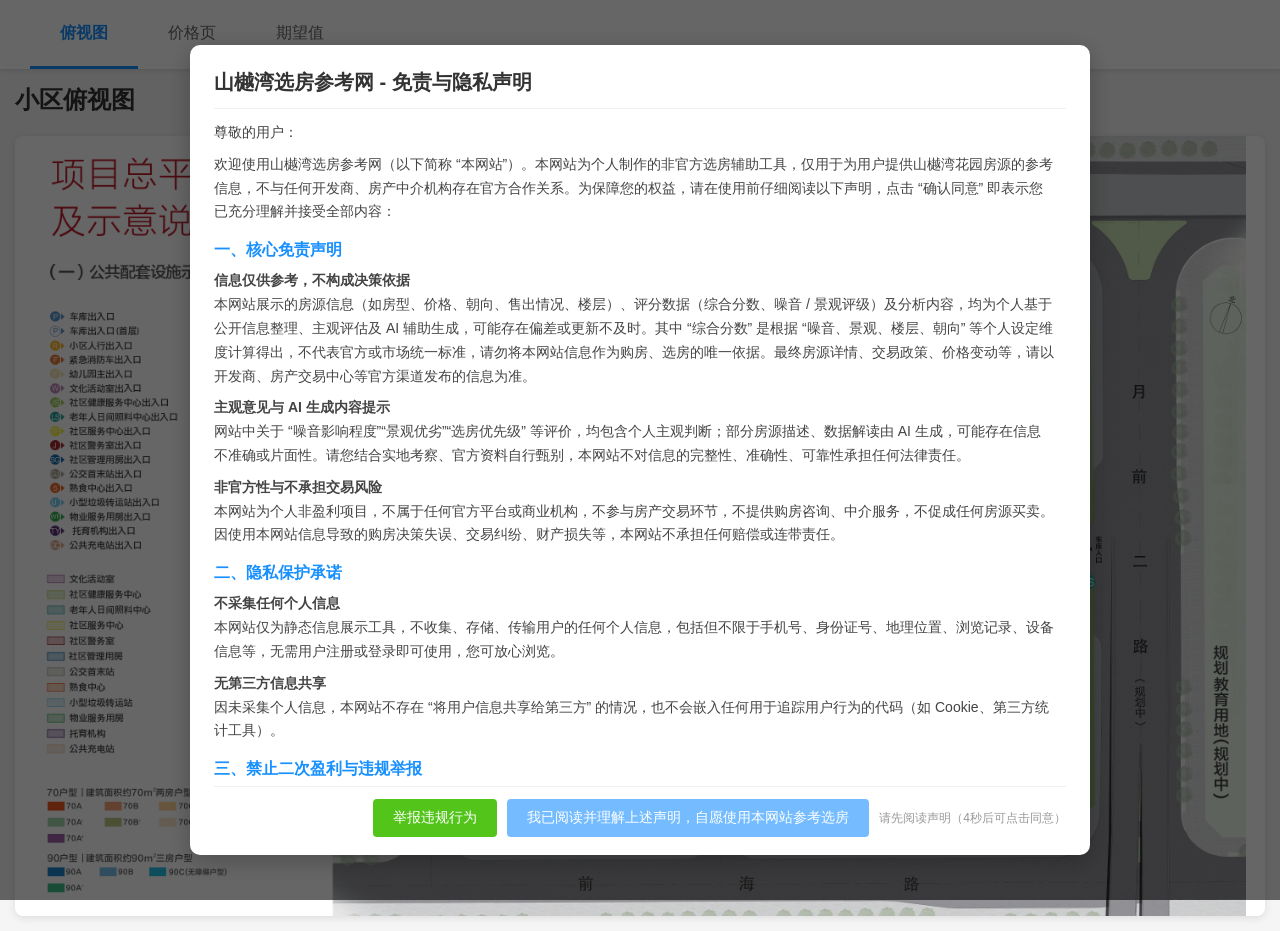
==== index.html @ cb8579ce "Initial commit: 灞辨ň婀鹃€夋埧鍙傝€冪綉椤圭洰" ====
<!DOCTYPE html>
<html lang="zh-CN">
<head>
    <meta charset="UTF-8">
    <meta name="viewport" content="width=device-width, initial-scale=1.0">
    <title>房源选择系统</title>
    <link rel="stylesheet" href="styles.css">
</head>
<body>
    <!-- Tab导航 -->
    <nav class="tab-nav">
        <button class="tab-btn active" data-page="home">俯视图</button>
        <button class="tab-btn" data-page="price">价格页</button>
        <button class="tab-btn" data-page="expectation">期望值</button>
    </nav>

    <!-- 首页 -->
    <div id="home-page" class="page active">
        <div class="page-header">
            <h1>小区俯视图</h1>
        </div>
        <div class="map-container">
            <img src="image.png" alt="小区俯视图" id="map-image" class="map-image">
            <canvas id="map-canvas" class="map-canvas"></canvas>
            <div id="annotation-overlay" class="annotation-overlay" style="display: none;"></div>
            <div class="map-controls">
                <button id="toggle-annotation" class="btn-annotation" style="display: none;">开启标注模式</button>
                <button id="clear-annotations" class="btn-clear" style="display: none;">清除所有标注</button>
                <button id="save-annotations" class="btn-save" style="display: none;">保存位置</button>
            </div>
            <!-- 三期需求：左上角20*20px点击区域，用于开启标注模式 -->
            <div id="annotation-trigger-area" style="position: absolute; top: 0; left: 0; width: 20px; height: 20px; cursor: default; z-index: 1000; pointer-events: auto;"></div>
        </div>
    </div>

    <!-- 价格页 -->
    <div id="price-page" class="page">
        <div class="page-header">
            <h1>房源列表</h1>
        </div>
        <div class="filters-container">
            <div class="filter-group">
                <label>楼栋:</label>
                <select id="filter-building">
                    <option value="">全部</option>
                </select>
            </div>
            <div class="filter-group">
                <label>房型:</label>
                <select id="filter-room-type">
                    <option value="">全部</option>
                </select>
            </div>
            <div class="filter-group">
                <label>面积:</label>
                <select id="filter-area">
                    <option value="">全部</option>
                </select>
            </div>
            <div class="filter-group">
                <label>朝向:</label>
                <div class="custom-multiselect" id="filter-orientation-wrapper">
                    <div class="multiselect-display" id="filter-orientation-display">
                        <span class="placeholder">请选择朝向</span>
                    </div>
                    <div class="multiselect-dropdown" id="filter-orientation-dropdown" style="display: none;">
                        <div class="multiselect-options" id="filter-orientation-options"></div>
                    </div>
                </div>
            </div>
            <div class="filter-group">
                <label>价格（万元）:</label>
                <input type="number" id="filter-price-min" placeholder="最低" step="0.01">
                <span>-</span>
                <input type="number" id="filter-price-max" placeholder="最高" step="0.01">
            </div>
            <div class="filter-group">
                <label>楼层:</label>
                <input type="number" id="filter-floor-min" placeholder="最低楼层" min="1" max="38" step="1">
                <span>-</span>
                <input type="number" id="filter-floor-max" placeholder="最高楼层" min="1" max="38" step="1">
            </div>
            <div class="filter-group">
                <label>售出情况:</label>
                <select id="filter-sold-status">
                    <option value="">全部</option>
                </select>
            </div>
            <div class="filter-group">
                <label>分数排序:</label>
                <select id="filter-score-sort" title="请先设置期望值权重">
                    <option value="">不排序</option>
                    <option value="desc">从高到低</option>
                    <option value="asc">从低到高</option>
                </select>
            </div>
            <button class="btn-primary" id="btn-search">搜索</button>
            <button class="btn-secondary" id="btn-calculate-score">计算分数</button>
        </div>
        <div class="houses-list" id="houses-list">
            <!-- 房源列表将在这里动态加载 -->
        </div>
        <div class="pagination" id="pagination">
            <!-- 分页控件将在这里动态生成 -->
        </div>
    </div>

    <!-- 期望值页面 -->
    <div id="expectation-page" class="page">
        <div class="page-header">
            <h1>设置期望值权重</h1>
        </div>
        <div class="expectation-container">
            <div class="expectation-item">
                <label>你觉得房子朝向的重要程度 (0-10，0=无所谓):</label>
                <input type="range" min="0" max="10" value="5" id="weight-orientation" class="weight-slider">
                <span class="weight-value" id="weight-orientation-value">5</span>
            </div>
            <div class="expectation-item full-width" id="orientation-sort-container" style="display: none;">
                <label>朝向梯度表（拖动卡片调整梯度）:</label>
                <div class="gradient-table">
                    <div class="gradient-tier">
                        <div class="tier-header">满意 (100分)</div>
                        <div class="tier-content" id="orientation-tier-1" data-tier="1"></div>
                    </div>
                    <div class="gradient-tier">
                        <div class="tier-header">比较满意 (60分)</div>
                        <div class="tier-content" id="orientation-tier-2" data-tier="2"></div>
                    </div>
                    <div class="gradient-tier">
                        <div class="tier-header">一般 (20分)</div>
                        <div class="tier-content" id="orientation-tier-3" data-tier="3"></div>
                    </div>
                </div>
            </div>
            <div class="expectation-item">
                <label>你觉得房子价格的重要程度 (0-10，0=无所谓):</label>
                <input type="range" min="0" max="10" value="5" id="weight-price" class="weight-slider">
                <span class="weight-value" id="weight-price-value">5</span>
            </div>
            <div class="expectation-item">
                <label>请输入你的心理预期总房价（万元）:</label>
                <input type="number" id="expected-price" placeholder="例如：350" min="0" step="0.01" style="padding: 8px 12px; border: 1px solid #ddd; border-radius: 4px; font-size: 14px; width: 200px;">
                <span id="price-reference" style="color: #999; font-size: 12px; margin-left: 10px;"></span>
            </div>
            <div class="expectation-item">
                <label>你觉得房子噪音的重要程度 (0-10，0=无所谓):</label>
                <input type="range" min="0" max="10" value="5" id="weight-noise" class="weight-slider">
                <span class="weight-value" id="weight-noise-value">5</span>
            </div>
            <div class="expectation-item">
                <label>你觉得房子景观的重要程度 (0-10，0=无所谓):</label>
                <input type="range" min="0" max="10" value="5" id="weight-view" class="weight-slider">
                <span class="weight-value" id="weight-view-value">5</span>
            </div>
            <div class="expectation-item full-width" id="view-sort-container" style="display: none;">
                <label>景观梯度表（拖动卡片调整梯度，可添加房号到第一梯队）:</label>
                <div class="gradient-table">
                    <div class="gradient-tier">
                        <div class="tier-header">满意 (100分)</div>
                        <div class="tier-content" id="view-tier-1" data-tier="1">
                            <div class="add-room-input">
                                <input type="text" id="view-add-room" placeholder="输入房号（如：1C06）" style="padding: 4px 8px; border: 1px solid #ddd; border-radius: 4px; font-size: 12px; width: 150px;">
                                <button id="view-add-room-btn" style="padding: 4px 12px; background: #1890ff; color: white; border: none; border-radius: 4px; cursor: pointer; font-size: 12px; margin-left: 8px;">添加</button>
                                <small style="display: block; color: #999; margin-top: 4px;">格式：楼栋+房号（如1C06）</small>
                            </div>
                        </div>
                    </div>
                    <div class="gradient-tier">
                        <div class="tier-header">比较满意 (60分)</div>
                        <div class="tier-content" id="view-tier-2" data-tier="2"></div>
                    </div>
                    <div class="gradient-tier">
                        <div class="tier-header">一般 (20分)</div>
                        <div class="tier-content" id="view-tier-3" data-tier="3"></div>
                    </div>
                </div>
            </div>
            <div class="expectation-item">
                <label>你觉得房子楼层高度的重要程度 (0-10，0=无所谓):</label>
                <input type="range" min="0" max="10" value="5" id="weight-floor" class="weight-slider">
                <span class="weight-value" id="weight-floor-value">5</span>
            </div>
            <div class="expectation-item" id="floor-preference-container" style="display: none;">
                <label>请选择你最中意的楼层（上下楼层会递减分数）:</label>
                <input type="number" id="preferred-floor" placeholder="例如：20" min="1" max="38" step="1" style="padding: 8px 12px; border: 1px solid #ddd; border-radius: 4px; font-size: 14px; width: 150px;">
                <span style="color: #999; font-size: 12px; margin-left: 10px;">（1-38层）</span>
            </div>
            <div class="expectation-item">
                <label>你觉得房子房型的重要程度 (0-10，0=无所谓):</label>
                <input type="range" min="0" max="10" value="5" id="weight-room-type" class="weight-slider">
                <span class="weight-value" id="weight-room-type-value">5</span>
            </div>
            <div class="expectation-item">
                <label>你觉得楼栋的重要程度 (0-10，0=无所谓):</label>
                <input type="range" min="0" max="10" value="3" id="weight-building" class="weight-slider">
                <span class="weight-value" id="weight-building-value">3</span>
            </div>
            <button class="btn-primary" id="btn-save-weights">保存权重</button>
            
            <div class="expectation-explanation">
                <h4>说明</h4>
                <p>噪音评级中，"好" 多为楼栋内侧朝园林户型，避开主干道和社区配套噪音；"中" 多靠近社区配套或侧对道路；"差" 多临近月亮湾大道、公交首末站等核心噪音源。</p>
                <p>景观方面，西向部分户型可远眺港口海景，南向、东南向部分户型能直击小南山山景，楼栋中间户型多为楼景，受相邻楼栋遮挡。</p>
                <p>1B、1F 部分两房房号未完全标注统一序号，结合户型分布规律补充了主流在售房源信息，实际以售楼处现场公示为准。</p>
            </div>
        </div>
    </div>

    <!-- 楼栋房源弹窗 -->
    <div id="building-modal" class="modal">
        <div class="modal-content">
            <span class="modal-close">&times;</span>
            <h2 id="modal-building-name"></h2>
            <div class="modal-filter-controls">
                <label class="filter-toggle-label">
                    <input type="checkbox" id="modal-show-unsold-only" checked>
                    <span>仅显示未售出房源</span>
                </label>
            </div>
            <div class="modal-houses-list" id="modal-houses-list">
                <!-- 弹窗中的房源列表 -->
            </div>
        </div>
    </div>

    <!-- 新手引导：圆点颜色说明 -->
    <div id="dot-color-guide-overlay" class="guide-overlay" style="display: none;">
        <div class="guide-modal">
            <div class="guide-header">
                <h3>欢迎使用房源选择系统</h3>
            </div>
            <div class="guide-content">
                <p>俯视图上的圆点颜色代表该房号剩余未售出的房源数量：</p>
                <div class="guide-color-item">
                    <div class="guide-color-dot" style="background: rgba(255, 77, 79, 0.8);"></div>
                    <span><strong>红色</strong>：剩余 ≤ 10套</span>
                </div>
                <div class="guide-color-item">
                    <div class="guide-color-dot" style="background: rgba(250, 173, 20, 0.8);"></div>
                    <span><strong>黄色</strong>：剩余 11-20套</span>
                </div>
                <div class="guide-color-item">
                    <div class="guide-color-dot" style="background: rgba(82, 196, 26, 0.8);"></div>
                    <span><strong>绿色</strong>：剩余 > 20套</span>
                </div>
                <p style="margin-top: 20px; color: #666; font-size: 14px;">点击圆点可查看该房号所有楼层的房源详情</p>
            </div>
            <div class="guide-actions">
                <button id="guide-close-btn" class="btn-primary">我知道了</button>
            </div>
        </div>
    </div>

    <!-- 五期需求：免责与隐私声明弹窗 -->
    <div id="disclaimer-overlay" class="disclaimer-overlay">
        <div class="disclaimer-modal">
            <div class="disclaimer-header">
                <h2>山樾湾选房参考网 - 免责与隐私声明</h2>
            </div>
            <div class="disclaimer-content-wrapper">
                <div class="disclaimer-content" id="disclaimer-content">
                    <p>尊敬的用户：</p>
                    <p>欢迎使用山樾湾选房参考网（以下简称 “本网站”）。本网站为个人制作的非官方选房辅助工具，仅用于为用户提供山樾湾花园房源的参考信息，不与任何开发商、房产中介机构存在官方合作关系。为保障您的权益，请在使用前仔细阅读以下声明，点击 “确认同意” 即表示您已充分理解并接受全部内容：</p>
                    <h3>一、核心免责声明</h3>
                    <p><strong>信息仅供参考，不构成决策依据</strong><br>
                    本网站展示的房源信息（如房型、价格、朝向、售出情况、楼层）、评分数据（综合分数、噪音 / 景观评级）及分析内容，均为个人基于公开信息整理、主观评估及 AI 辅助生成，可能存在偏差或更新不及时。其中 “综合分数” 是根据 “噪音、景观、楼层、朝向” 等个人设定维度计算得出，不代表官方或市场统一标准，请勿将本网站信息作为购房、选房的唯一依据。最终房源详情、交易政策、价格变动等，请以开发商、房产交易中心等官方渠道发布的信息为准。</p>
                    <p><strong>主观意见与 AI 生成内容提示</strong><br>
                    网站中关于 “噪音影响程度”“景观优劣”“选房优先级” 等评价，均包含个人主观判断；部分房源描述、数据解读由 AI 生成，可能存在信息不准确或片面性。请您结合实地考察、官方资料自行甄别，本网站不对信息的完整性、准确性、可靠性承担任何法律责任。</p>
                    <p><strong>非官方性与不承担交易风险</strong><br>
                    本网站为个人非盈利项目，不属于任何官方平台或商业机构，不参与房产交易环节，不提供购房咨询、中介服务，不促成任何房源买卖。因使用本网站信息导致的购房决策失误、交易纠纷、财产损失等，本网站不承担任何赔偿或连带责任。</p>
                    <h3>二、隐私保护承诺</h3>
                    <p><strong>不采集任何个人信息</strong><br>
                    本网站仅为静态信息展示工具，不收集、存储、传输用户的任何个人信息，包括但不限于手机号、身份证号、地理位置、浏览记录、设备信息等，无需用户注册或登录即可使用，您可放心浏览。</p>
                    <p><strong>无第三方信息共享</strong><br>
                    因未采集个人信息，本网站不存在 “将用户信息共享给第三方” 的情况，也不会嵌入任何用于追踪用户行为的代码（如 Cookie、第三方统计工具）。</p>
                    <h3>三、禁止二次盈利与违规举报</h3>
                    <p><strong>禁止商业用途与二次盈利</strong><br>
                    本网站所有内容（含房源数据、俯视图、评分模型、界面设计）的知识产权归个人所有，仅允许用户个人非商业性浏览使用，严禁任何组织或个人以 “售卖网站内容”“转载收费”“仿冒网站盈利”“利用信息进行房产中介收费” 等方式进行二次盈利，违者将承担相应法律责任。</p>
                    <p><strong>违规行为举报方式</strong><br>
                    如您发现有人利用本网站内容（或仿冒本网站）进行售卖房源、收取选房咨询费、倒卖数据等盈利行为，请点击下方「举报违规行为」按钮，提交违规线索（如截图、链接、联系方式）。我们将对举报信息进行核实，并协助在网站公示违规情况，提醒其他用户规避风险，但不承担 “追回损失”“法律追责” 等进一步责任。</p>
                    <h3>四、其他说明</h3>
                    <p>本网站可能会根据实际情况更新声明内容，更新后的声明将直接在弹窗中展示，无需另行通知。如您不同意本声明的任何条款，请立即关闭网站，停止使用；如继续使用，即视为接受声明全部内容。</p>
                    <p>若您对本网站有疑问或建议，可通过网站底部 “联系反馈” 入口留言，我们将尽力协助解答，但不承诺回复时效或解决所有问题。</p>
                    <p style="margin-top: 10px;">[举报违规行为] 　　[ 我已阅读并理解上述声明，自愿使用本网站参考选房 ]</p>
                </div>

                <!-- 举报表单视图 -->
                <div class="disclaimer-report" id="disclaimer-report" style="display: none;">
                    <h3>举报违规行为</h3>
                    <p class="disclaimer-report-tip">请填写您的联系方式（微信 / 手机 / 邮箱等）和违规详情，我们会尽量在网站上公示相关风险提示，但不承担追回损失或法律追责等义务。</p>
                    <div class="disclaimer-report-field">
                        <label for="report-contact">联系方式（必填）</label>
                        <input type="text" id="report-contact" placeholder="例如：微信号、手机号或邮箱">
                    </div>
                    <div class="disclaimer-report-field">
                        <label for="report-content">举报内容（必填）</label>
                        <textarea id="report-content" rows="5" placeholder="请描述违规行为，可附带链接、截图说明等"></textarea>
                    </div>
                    <div class="disclaimer-report-actions">
                        <button id="report-cancel" class="btn-secondary">返回声明</button>
                        <button id="report-submit" class="btn-primary">提交举报</button>
                    </div>
                </div>
            </div>

            <div class="disclaimer-actions" id="disclaimer-actions">
                <button id="btn-report" class="btn-secondary">举报违规行为</button>
                <button id="btn-agree" class="btn-primary disclaimer-agree-btn" disabled>我已阅读并理解上述声明，自愿使用本网站参考选房</button>
                <span class="disclaimer-wait" id="disclaimer-wait"></span>
            </div>
        </div>
    </div>

    <script src="config.js"></script>
    <script src="app.js"></script>
</body>
</html>
---- styles.css ----
* {
    margin: 0;
    padding: 0;
    box-sizing: border-box;
}

body {
    font-family: -apple-system, BlinkMacSystemFont, 'Segoe UI', 'Microsoft YaHei', sans-serif;
    background-color: #f5f5f5;
    color: #333;
    overflow-x: hidden;
}

/* Tab导航 */
.tab-nav {
    display: flex;
    background-color: #fff;
    box-shadow: 0 2px 4px rgba(0,0,0,0.1);
    padding: 0 30px; /* 加高1.5倍：从20px改为30px */
    position: sticky;
    top: 0;
    z-index: 100;
}

.tab-btn {
    padding: 22.5px 30px; /* 加高1.5倍：从15px改为22.5px */
    border: none;
    background: none;
    cursor: pointer;
    font-size: 16px;
    color: #666;
    border-bottom: 3px solid transparent;
    transition: all 0.3s;
}

.tab-btn:hover {
    color: #1890ff;
    background-color: #f0f8ff;
}

.tab-btn.active {
    color: #1890ff;
    border-bottom-color: #1890ff;
    font-weight: bold;
}

/* 页面容器 */
.page {
    display: none;
    min-height: calc(100vh - 60px);
    padding: 20px;
}

.page.active {
    display: block;
}

.page-header {
    margin-bottom: 20px;
}

.page-header h1 {
    font-size: 24px;
    color: #333;
}

/* 首页 - 俯视图 */
.map-container {
    position: relative;
    width: 100%;
    height: calc(100vh - 120px); /* 减去导航栏和标题的高度 */
    max-height: calc(100vh - 120px);
    display: flex;
    align-items: center;
    justify-content: center;
    overflow: hidden;
    background: #fff;
    border-radius: 8px;
    box-shadow: 0 2px 8px rgba(0,0,0,0.1);
    padding: 0;
}

.map-image {
    /* 六期需求：图片达到最佳比例后不再放大，居中显示 */
    max-width: 100%;
    max-height: 100%;
    width: auto;
    height: auto;
    display: block;
    margin: auto; /* 居中 */
    pointer-events: none; /* 背景图不可点击 */
    user-select: none; /* 禁止选择 */
    -webkit-user-drag: none; /* 禁止拖拽 */
}

.map-image:hover {
    cursor: default !important;
    opacity: 1 !important;
}

.map-canvas {
    position: absolute;
    top: 0;
    left: 0;
    width: 100%;
    height: 100%;
    cursor: default; /* 默认鼠标样式 */
    pointer-events: none; /* 默认不拦截点击事件 */
    z-index: 10; /* 确保canvas在图片上方 */
}

.map-controls {
    position: absolute;
    top: 10px;
    right: 10px;
    z-index: 1000;
    display: flex;
    gap: 10px;
}

.btn-annotation, .btn-clear, .btn-save {
    padding: 8px 16px;
    background: #1890ff;
    color: white;
    border: none;
    border-radius: 4px;
    cursor: pointer;
    font-size: 14px;
    box-shadow: 0 2px 4px rgba(0,0,0,0.2);
}

.btn-annotation:hover, .btn-clear:hover, .btn-save:hover {
    background: #40a9ff;
}

.btn-clear {
    background: #ff4d4f;
}

.btn-clear:hover {
    background: #ff7875;
}

.btn-save {
    background: #52c41a;
}

.btn-save:hover {
    background: #73d13d;
}

/* 标注覆盖层 */
.annotation-overlay {
    position: absolute;
    top: 0;
    left: 0;
    width: 100%;
    height: 100%;
    pointer-events: all;
    z-index: 100;
}

.annotation-grid-cell {
    position: absolute;
    border: 1px solid rgba(255, 0, 0, 0.1);
    background: rgba(255, 255, 255, 0.01);
    cursor: pointer;
    transition: background 0.2s;
}

.annotation-grid-cell:hover {
    background: rgba(255, 0, 0, 0.2);
    border-color: rgba(255, 0, 0, 0.5);
}

.annotation-grid-cell.has-annotation {
    background: rgba(0, 255, 0, 0.1);
    border-color: rgba(0, 255, 0, 0.3);
}

.annotation-input-modal {
    position: fixed;
    top: 50%;
    left: 50%;
    transform: translate(-50%, -50%);
    background: white;
    padding: 20px;
    border-radius: 8px;
    box-shadow: 0 4px 12px rgba(0,0,0,0.3);
    z-index: 10000;
    min-width: 300px;
}

.annotation-input-modal h3 {
    margin: 0 0 15px 0;
    font-size: 16px;
    color: #333;
}

.annotation-input-modal input {
    width: 100%;
    padding: 8px 12px;
    border: 1px solid #ddd;
    border-radius: 4px;
    font-size: 14px;
    box-sizing: border-box;
    margin-bottom: 15px;
}

.annotation-input-modal .btn-group {
    display: flex;
    gap: 10px;
    justify-content: flex-end;
}

.annotation-input-modal button {
    padding: 6px 16px;
    border: none;
    border-radius: 4px;
    cursor: pointer;
    font-size: 14px;
}

.annotation-input-modal .btn-save {
    background: #1890ff;
    color: white;
}

.annotation-input-modal .btn-cancel {
    background: #f5f5f5;
    color: #333;
}

/* 价格页 - 筛选器 */
.filters-container {
    background: #fff;
    padding: 20px;
    border-radius: 8px;
    box-shadow: 0 2px 8px rgba(0,0,0,0.1);
    margin-bottom: 20px;
    display: flex;
    flex-wrap: wrap;
    gap: 15px;
    align-items: center;
}

.filter-group {
    display: flex;
    align-items: center;
    gap: 8px;
}

.filter-group label {
    font-size: 14px;
    color: #666;
    white-space: nowrap;
}

/* 自定义多选下拉框样式 */
.custom-multiselect {
    position: relative;
    min-width: 150px;
    width: 200px;
}

.multiselect-display {
    min-height: 32px;
    padding: 6px 30px 6px 8px;
    border: 1px solid #ddd;
    border-radius: 4px;
    background: #fff;
    cursor: pointer;
    display: flex;
    flex-wrap: wrap;
    gap: 4px;
    align-items: center;
    max-height: 64px; /* 最多2行 */
    overflow-y: auto;
    box-sizing: border-box;
}

.multiselect-display:after {
    content: '▼';
    position: absolute;
    right: 8px;
    top: 50%;
    transform: translateY(-50%);
    color: #666;
    font-size: 10px;
    pointer-events: none;
}

.multiselect-display .placeholder {
    color: #999;
    font-size: 14px;
}

.multiselect-display .selected-tag {
    display: inline-flex;
    align-items: center;
    padding: 2px 6px;
    background: #e6f7ff;
    border: 1px solid #91d5ff;
    border-radius: 3px;
    font-size: 12px;
    color: #1890ff;
    white-space: nowrap;
}

.multiselect-display .selected-tag .remove {
    margin-left: 4px;
    cursor: pointer;
    color: #1890ff;
    font-weight: bold;
    font-size: 14px;
    line-height: 1;
}

.multiselect-display .selected-tag .remove:hover {
    color: #0050b3;
}

.multiselect-dropdown {
    position: absolute;
    top: 100%;
    left: 0;
    right: 0;
    margin-top: 4px;
    background: #fff;
    border: 1px solid #ddd;
    border-radius: 4px;
    box-shadow: 0 2px 8px rgba(0, 0, 0, 0.15);
    z-index: 1000;
    max-height: 200px;
    overflow-y: auto;
}

.multiselect-options {
    padding: 4px 0;
}

.multiselect-option {
    padding: 8px 12px;
    cursor: pointer;
    font-size: 14px;
    transition: background 0.2s;
}

.multiselect-option:hover {
    background: #f5f5f5;
}

.multiselect-option.selected {
    background: #e6f7ff;
    color: #1890ff;
}

.multiselect-option.selected:before {
    content: '✓ ';
    margin-right: 4px;
}

.filter-group select,
.filter-group input {
    padding: 8px 12px;
    border: 1px solid #ddd;
    border-radius: 4px;
    font-size: 14px;
}

/* 分数筛选器置灰样式 */
.filter-group select.disabled,
.filter-group select:disabled {
    background-color: #f5f5f5;
    color: #999;
    cursor: not-allowed;
    opacity: 0.6;
}

.filter-group select.disabled:hover {
    background-color: #f5f5f5;
}

.filter-group input[type="number"] {
    width: 100px;
}

/* 按钮 */
.btn-primary,
.btn-secondary {
    padding: 10px 20px;
    border: none;
    border-radius: 4px;
    font-size: 14px;
    cursor: pointer;
    transition: all 0.3s;
}

.btn-primary {
    background-color: #1890ff;
    color: #fff;
}

.btn-primary:hover {
    background-color: #40a9ff;
}

.btn-secondary {
    background-color: #52c41a;
    color: #fff;
}

.btn-secondary:hover {
    background-color: #73d13d;
}

/* 房源列表 */
.houses-list {
    display: grid;
    grid-template-columns: repeat(auto-fill, minmax(600px, 1fr)); /* 宽度加倍：从300px改为600px */
    gap: 20px;
    margin-bottom: 20px;
}

.house-card {
    background: #fff;
    border-radius: 8px;
    padding: 20px;
    box-shadow: 0 2px 8px rgba(0,0,0,0.1);
    transition: transform 0.3s, box-shadow 0.3s;
    overflow: hidden; /* 防止内容溢出 */
    word-wrap: break-word; /* 允许长文本换行 */
    position: relative; /* 三期需求：为参考房型按钮定位 */
}

.house-card:hover {
    transform: translateY(-4px);
    box-shadow: 0 4px 12px rgba(0,0,0,0.15);
}

.house-card h3 {
    font-size: 18px;
    margin-bottom: 10px;
    color: #1890ff;
}

/* 三期需求：参考房型按钮 */
.btn-reference {
    position: absolute;
    top: 15px;
    right: 15px;
    padding: 6px 12px;
    background: #1890ff;
    color: white;
    border: none;
    border-radius: 4px;
    cursor: pointer;
    font-size: 12px;
    z-index: 10;
    transition: background 0.3s;
}

.btn-reference:hover {
    background: #40a9ff;
}

/* 三期需求：房型图片浮窗 */
.room-type-modal {
    position: fixed;
    top: 0;
    left: 0;
    width: 100%;
    height: 100%;
    background: rgba(0, 0, 0, 0.7);
    display: flex;
    justify-content: center;
    align-items: center;
    z-index: 10000;
    animation: fadeIn 0.2s;
}

@keyframes fadeIn {
    from {
        opacity: 0;
    }
    to {
        opacity: 1;
    }
}

.room-type-modal-content {
    position: relative;
    background: white;
    border-radius: 8px;
    padding: 20px;
    max-width: 90%;
    max-height: 90%;
    box-shadow: 0 4px 20px rgba(0, 0, 0, 0.3);
    animation: slideUp 0.3s;
}

@keyframes slideUp {
    from {
        transform: translateY(20px);
        opacity: 0;
    }
    to {
        transform: translateY(0);
        opacity: 1;
    }
}

.room-type-modal-close {
    position: absolute;
    top: 10px;
    right: 15px;
    font-size: 28px;
    font-weight: bold;
    color: #999;
    cursor: pointer;
    line-height: 1;
    transition: color 0.3s;
}

.room-type-modal-close:hover {
    color: #333;
}

.room-type-image {
    max-width: 100%;
    max-height: 80vh;
    display: block;
    margin: 0 auto;
}

.house-info {
    display: grid;
    grid-template-columns: 1fr 1fr 1fr; /* 改为3列以展示更多信息 */
    gap: 8px;
    font-size: 14px;
    color: #666;
    padding-right: 15px; /* 增加右侧内边距，让整个信息区域离右侧更远 */
    box-sizing: border-box; /* 确保padding包含在宽度内 */
    width: 100%; /* 确保不超出父容器 */
}

.house-info-item {
    display: flex;
    justify-content: space-between;
    gap: 20px; /* 调整间距，避免溢出 */
    padding: 4px 0; /* 增加垂直间距 */
    min-width: 0; /* 允许flex项目缩小 */
    box-sizing: border-box;
}

.house-info-label {
    color: #999;
    flex: 0 0 auto; /* 不放大，不缩小，根据内容自适应 */
    min-width: 70px; /* 减少最小宽度，避免溢出 */
    max-width: 120px; /* 限制最大宽度 */
    word-wrap: break-word; /* 允许换行 */
}

.house-info-value {
    font-weight: 500;
    color: #333;
    text-align: right; /* 右对齐 */
    flex: 1 1 auto; /* 允许放大和缩小 */
    min-width: 0; /* 允许缩小到0 */
    padding-right: 10px; /* 增加右侧内边距，让值离右侧更远 */
    word-wrap: break-word; /* 允许长文本换行 */
    overflow-wrap: break-word; /* 确保长单词也能换行 */
}

.house-score {
    margin-top: 10px;
    padding: 8px;
    background: #f0f8ff;
    border-radius: 4px;
    text-align: center;
    font-size: 16px;
    font-weight: bold;
    color: #1890ff;
}

/* 分页 */
.pagination {
    display: flex;
    justify-content: center;
    align-items: center;
    gap: 8px;
    margin-top: 20px;
    flex-wrap: wrap;
}

.pagination button,
.pagination .page-btn {
    padding: 8px 12px;
    min-width: 40px;
    border: 1px solid #ddd;
    background: #fff;
    border-radius: 4px;
    cursor: pointer;
    transition: all 0.3s;
    font-size: 14px;
}

.pagination button:hover:not(:disabled),
.pagination .page-btn:hover:not(:disabled) {
    background-color: #f0f8ff;
    border-color: #1890ff;
    color: #1890ff;
}

.pagination button:disabled,
.pagination .page-btn:disabled {
    opacity: 0.5;
    cursor: not-allowed;
}

.pagination .page-btn-active {
    background-color: #1890ff;
    color: #fff;
    border-color: #1890ff;
    font-weight: bold;
}

.pagination .page-btn-active:hover {
    background-color: #1890ff;
    border-color: #1890ff;
    color: #fff;
}

.pagination .page-ellipsis {
    padding: 8px 4px;
    color: #999;
    user-select: none;
}

.pagination .page-info {
    padding: 8px 16px;
    color: #666;
    margin-left: 10px;
    font-size: 14px;
}

/* 期望值页面 */
.expectation-container {
    background: #fff;
    padding: 30px;
    border-radius: 8px;
    box-shadow: 0 2px 8px rgba(0,0,0,0.1);
    max-width: 800px;
    margin: 0 auto;
}

.expectation-item {
    margin-bottom: 30px;
    display: flex;
    align-items: center;
    gap: 20px;
}

.expectation-item label {
    min-width: 150px;
    font-size: 16px;
    color: #333;
}

.weight-slider {
    flex: 1;
    height: 6px;
    border-radius: 3px;
    background: #ddd;
    outline: none;
    -webkit-appearance: none;
}

.weight-slider::-webkit-slider-thumb {
    -webkit-appearance: none;
    appearance: none;
    width: 20px;
    height: 20px;
    border-radius: 50%;
    background: #6c757d;
    cursor: pointer;
    border: 2px solid #fff;
    box-shadow: 0 2px 4px rgba(0, 0, 0, 0.2);
    margin-top: -7px; /* 居中对齐，滑块高度6px，游标高度20px，需要向上偏移(20-6)/2=7px */
}

.weight-slider::-moz-range-thumb {
    width: 20px;
    height: 20px;
    border-radius: 50%;
    background: #6c757d;
    cursor: pointer;
    border: 2px solid #fff;
    box-shadow: 0 2px 4px rgba(0, 0, 0, 0.2);
}

.weight-slider::-webkit-slider-runnable-track {
    background: #e0e0e0;
    height: 6px;
    border-radius: 3px;
}

.weight-slider::-moz-range-track {
    background: #e0e0e0;
    height: 6px;
    border-radius: 3px;
}

.weight-value {
    min-width: 30px;
    text-align: center;
    font-size: 18px;
    font-weight: bold;
    color: #1890ff;
}

/* 弹窗 */
.modal {
    display: none;
    position: fixed;
    z-index: 1000;
    left: 0;
    top: 0;
    width: 100%;
    height: 100%;
    background-color: rgba(0,0,0,0.5);
    overflow: auto;
}

.modal-content {
    background-color: #fff;
    margin: 5% auto;
    padding: 30px;
    border-radius: 8px;
    width: 90%;
    max-width: 1000px;
    max-height: 80vh;
    overflow-y: auto;
    position: relative;
}

.modal-close {
    position: absolute;
    right: 20px;
    top: 20px;
    font-size: 28px;
    font-weight: bold;
    color: #999;
    cursor: pointer;
    transition: color 0.3s;
}

.modal-close:hover {
    color: #333;
}

.modal-filter-controls {
    margin: 15px 0;
    padding: 10px 0;
    border-bottom: 1px solid #e8e8e8;
}

.filter-toggle-label {
    display: flex;
    align-items: center;
    gap: 8px;
    cursor: pointer;
    font-size: 14px;
    color: #333;
    user-select: none;
}

.filter-toggle-label input[type="checkbox"] {
    width: 18px;
    height: 18px;
    cursor: pointer;
    accent-color: #1890ff;
}

.filter-toggle-label span {
    cursor: pointer;
}

.modal-houses-list {
    display: grid;
    grid-template-columns: repeat(auto-fill, minmax(400px, 1fr)); /* 增加最小宽度，减少每行卡片数量 */
    gap: 15px;
    margin-top: 20px;
    max-height: calc(80vh - 150px); /* 减去标题、开关和padding的高度 */
    overflow-y: auto;
    padding-right: 5px; /* 为滚动条留出空间 */
}

.modal-house-card {
    background: #fff;
    border-radius: 8px;
    padding: 20px;
    box-shadow: 0 2px 8px rgba(0,0,0,0.1);
    transition: transform 0.3s, box-shadow 0.3s;
    overflow: hidden;
    word-wrap: break-word;
    position: relative;
}

.modal-house-card:hover {
    transform: translateY(-4px);
    box-shadow: 0 4px 12px rgba(0,0,0,0.15);
}

.modal-house-card h4 {
    font-size: 18px;
    margin-bottom: 10px;
    color: #1890ff;
}

.modal-house-card .house-info {
    display: grid;
    grid-template-columns: 1fr 1fr 1fr;
    gap: 8px;
    font-size: 14px;
    color: #666;
    padding-right: 15px;
    box-sizing: border-box;
    width: 100%;
}

.modal-house-card .house-info-item {
    display: flex;
    justify-content: space-between;
    align-items: center; /* 垂直居中对齐 */
    gap: 8px; /* 减小间距 */
    padding: 4px 0;
    min-width: 0;
    box-sizing: border-box;
    white-space: nowrap; /* 防止换行 */
}

.modal-house-card .house-info-label {
    color: #999;
    flex: 0 0 auto;
    min-width: 60px; /* 减小最小宽度 */
    max-width: 80px; /* 减小最大宽度 */
    word-wrap: break-word;
    white-space: nowrap; /* 防止换行 */
}

.modal-house-card .house-info-value {
    font-weight: 500;
    color: #333;
    text-align: right;
    flex: 1 1 auto;
    min-width: 0;
    padding-right: 0; /* 移除右侧padding */
    word-wrap: break-word;
    overflow-wrap: break-word;
    white-space: nowrap; /* 防止换行 */
    overflow: hidden;
    text-overflow: ellipsis; /* 超出部分显示省略号 */
}

/* 横屏适配 */
@media (orientation: landscape) {
    .page {
        padding: 15px;
    }
    
    .filters-container {
        padding: 15px;
    }
    
    .houses-list {
        grid-template-columns: repeat(auto-fill, minmax(560px, 1fr)); /* 宽度加倍：从280px改为560px */
    }
}

/* 七期需求：手机端适配 */
@media (max-width: 768px) {
    /* Tab导航 */
    .tab-nav {
        padding: 0 10px;
        overflow-x: auto;
        -webkit-overflow-scrolling: touch;
    }
    
    .tab-btn {
        padding: 15px 12px;
        font-size: 14px;
        white-space: nowrap;
    }
    
    /* 页面容器 */
    .page {
        padding: 10px;
        min-height: calc(100vh - 50px);
    }
    
    .page-header h1 {
        font-size: 20px;
        margin-bottom: 15px;
    }
    
    /* 俯视图 */
    .map-container {
        height: calc(100vh - 100px);
        max-height: calc(100vh - 100px);
        border-radius: 4px;
    }
    
    .map-controls {
        top: 5px;
        right: 5px;
        gap: 5px;
    }
    
    .map-controls button {
        padding: 6px 10px;
        font-size: 12px;
    }
    
    /* 筛选器 */
    .filters-container {
        padding: 15px;
        gap: 12px;
    }
    
    .filter-group {
        flex-direction: column;
        align-items: flex-start;
        width: 100%;
        gap: 6px;
    }
    
    .filter-group label {
        font-size: 13px;
        width: 100%;
    }
    
    .filter-group select,
    .filter-group input {
        width: 100%;
        padding: 10px 12px;
        font-size: 14px;
    }
    
    .filter-group input[type="number"] {
        width: 100%;
    }
    
    .custom-multiselect {
        width: 100%;
        min-width: auto;
    }
    
    /* 按钮 */
    .btn-primary,
    .btn-secondary {
        padding: 12px 20px;
        font-size: 14px;
        width: 100%;
    }
    
    /* 房源列表 - 单列 */
    .houses-list {
        grid-template-columns: 1fr;
        gap: 15px;
    }
    
    .house-card {
        padding: 15px;
    }
    
    .house-card h3 {
        font-size: 16px;
        margin-bottom: 8px;
    }
    
    .house-card p {
        font-size: 13px;
        margin-bottom: 6px;
    }
    
    .btn-reference {
        top: 10px;
        right: 10px;
        padding: 5px 10px;
        font-size: 11px;
    }
    
    /* 分页 */
    .pagination {
        flex-wrap: wrap;
        gap: 5px;
        justify-content: center;
    }
    
    .page-btn {
        padding: 8px 12px;
        font-size: 13px;
        min-width: 36px;
    }
    
    /* 期望值页面 */
    .expectation-container {
        padding: 20px 15px;
        max-width: 100%;
    }
    
    .expectation-item {
        flex-direction: column;
        align-items: flex-start;
        gap: 12px;
        margin-bottom: 20px;
    }
    
    .expectation-item label {
        min-width: auto;
        width: 100%;
        font-size: 14px;
    }
    
    .weight-slider {
        width: 100%;
    }
    
    .weight-value {
        min-width: 40px;
        font-size: 16px;
    }
    
    .expectation-item.full-width {
        flex-direction: column;
    }
    
    .gradient-table {
        gap: 15px;
    }
    
    .gradient-tier {
        padding: 12px;
    }
    
    .tier-header {
        font-size: 14px;
        padding: 8px;
        margin-bottom: 10px;
    }
    
    .tier-content {
        gap: 8px;
    }
    
    .gradient-card {
        padding: 10px;
        font-size: 13px;
    }
    
    .expectation-explanation {
        padding: 15px;
        font-size: 13px;
    }
    
    .expectation-explanation h4 {
        font-size: 15px;
        margin-bottom: 10px;
    }
    
    /* 弹窗 */
    .modal-content {
        width: 95%;
        margin: 10% auto;
        padding: 20px 15px;
        max-height: 85vh;
    }
    
    .modal-close {
        right: 15px;
        top: 15px;
        font-size: 24px;
    }
    
    .modal-houses-list {
        grid-template-columns: 1fr;
        gap: 10px;
    }
    
    .modal-house-card {
        padding: 12px;
        font-size: 13px;
    }
    
    .modal-house-card .house-info {
        grid-template-columns: 1fr 1fr; /* 手机端改为2列 */
        gap: 6px;
    }
    
    .modal-house-card .house-info-item {
        gap: 6px;
    }
    
    .modal-house-card .house-info-label {
        min-width: 50px;
        max-width: 60px;
        font-size: 12px;
    }
    
    .modal-house-card .house-info-value {
        font-size: 12px;
    }
    
    /* 新手引导手机端适配 */
    .guide-modal {
        width: 95%;
        max-width: 95%;
    }
    
    .guide-header {
        padding: 15px 20px;
    }
    
    .guide-header h3 {
        font-size: 18px;
    }
    
    .guide-content {
        padding: 20px;
        font-size: 14px;
    }
    
    .guide-color-item {
        margin-bottom: 10px;
    }
    
    .guide-color-dot {
        width: 20px;
        height: 20px;
    }
    
    .guide-color-item span {
        font-size: 14px;
    }
    
    .guide-actions {
        padding: 15px 20px 20px;
    }
    
    .guide-actions .btn-primary {
        width: 100%;
        padding: 12px;
    }
    
    .modal-filter-controls {
        margin: 10px 0;
        padding: 8px 0;
    }
    
    .filter-toggle-label {
        font-size: 13px;
    }
    
    /* 房型图片浮窗 */
    .room-type-modal-content {
        max-width: 95%;
        padding: 15px;
    }
    
    .room-type-image {
        max-width: 100%;
        max-height: 70vh;
    }
    
    /* 免责声明弹窗 */
    .disclaimer-modal {
        width: 95%;
        max-width: 95%;
        height: 90%;
        max-height: 90vh;
    }
    
    .disclaimer-header {
        padding: 15px 20px;
    }
    
    .disclaimer-header h2 {
        font-size: 18px;
    }
    
    .disclaimer-content-wrapper {
        padding: 15px 20px;
        font-size: 14px;
    }
    
    .disclaimer-content h3 {
        font-size: 16px;
        margin-top: 15px;
    }
    
    .disclaimer-actions {
        padding: 12px 20px;
        flex-direction: column;
    }
    
    .disclaimer-actions button {
        width: 100%;
        padding: 12px;
        font-size: 14px;
    }
    
    .disclaimer-report input[type="text"],
    .disclaimer-report textarea {
        font-size: 14px;
    }
    
    /* 计算分数Loading */
    .calculating-loading-content {
        padding: 20px;
        min-width: 280px;
        max-width: 90%;
    }
    
    .calculating-text {
        font-size: 14px;
    }
    
    /* 楼层输入范围 */
    .filter-group span {
        display: none; /* 隐藏 "-" 分隔符，因为已经是垂直布局 */
    }
    
    /* 标注输入模态框 */
    .annotation-input-modal {
        min-width: 280px;
        max-width: 90%;
        padding: 15px;
    }
    
    .annotation-input-modal h3 {
        font-size: 15px;
        margin-bottom: 12px;
    }
    
    .annotation-input-modal input {
        padding: 10px;
        font-size: 14px;
    }
    
    .annotation-input-modal .btn-group {
        flex-direction: column;
        gap: 8px;
    }
    
    .annotation-input-modal button {
        width: 100%;
        padding: 10px;
    }
    
    /* Toast提示 */
    .toast-message {
        top: 10px;
        right: 10px;
        left: 10px;
        padding: 10px 15px;
        font-size: 13px;
        transform: translateY(-100%);
    }
    
    .toast-message.show {
        transform: translateY(0);
    }
    
    /* 添加房号输入框 */
    .add-room-input {
        padding: 10px;
    }
    
    .add-room-input input {
        font-size: 14px;
        padding: 8px;
    }
    
    .add-room-input button {
        padding: 8px 12px;
        font-size: 12px;
    }
}

/* 新手引导：圆点颜色说明 */
.guide-overlay {
    position: fixed;
    top: 0;
    left: 0;
    width: 100%;
    height: 100%;
    background: rgba(0, 0, 0, 0.6);
    display: flex;
    justify-content: center;
    align-items: center;
    z-index: 10001;
    animation: fadeIn 0.3s;
}

.guide-modal {
    background: #fff;
    border-radius: 12px;
    box-shadow: 0 8px 24px rgba(0, 0, 0, 0.3);
    width: 90%;
    max-width: 500px;
    padding: 0;
    overflow: hidden;
    animation: slideUp 0.3s;
}

.guide-header {
    padding: 20px 30px;
    background: #f0f8ff;
    border-bottom: 1px solid #e8e8e8;
}

.guide-header h3 {
    margin: 0;
    font-size: 20px;
    color: #1890ff;
}

.guide-content {
    padding: 25px 30px;
    font-size: 15px;
    color: #333;
    line-height: 1.8;
}

.guide-content p {
    margin: 0 0 15px 0;
}

.guide-color-item {
    display: flex;
    align-items: center;
    gap: 12px;
    margin-bottom: 12px;
    padding: 8px 0;
}

.guide-color-dot {
    width: 24px;
    height: 24px;
    border-radius: 50%;
    border: 2px solid #fff;
    box-shadow: 0 2px 4px rgba(0, 0, 0, 0.2);
    flex-shrink: 0;
}

.guide-color-item span {
    font-size: 15px;
    color: #333;
}

.guide-actions {
    padding: 15px 30px 25px;
    text-align: center;
    border-top: 1px solid #e8e8e8;
}

.guide-actions .btn-primary {
    padding: 10px 30px;
    font-size: 15px;
    min-width: 120px;
}

/* 加载状态 */
/* 计算分数Loading遮罩 */
.calculating-loading {
    position: fixed;
    top: 0;
    left: 0;
    width: 100%;
    height: 100%;
    background: rgba(0, 0, 0, 0.6);
    display: flex;
    justify-content: center;
    align-items: center;
    z-index: 10000;
    backdrop-filter: blur(2px);
}

.calculating-loading-content {
    background: white;
    border-radius: 12px;
    padding: 30px 40px;
    box-shadow: 0 4px 20px rgba(0, 0, 0, 0.3);
    text-align: center;
    min-width: 300px;
}

.calculating-spinner {
    width: 40px;
    height: 40px;
    border: 4px solid #f3f3f3;
    border-top: 4px solid #1890ff;
    border-radius: 50%;
    animation: spin 1s linear infinite;
    margin: 0 auto 20px;
}

@keyframes spin {
    0% { transform: rotate(0deg); }
    100% { transform: rotate(360deg); }
}

.calculating-text {
    font-size: 16px;
    color: #333;
    margin-bottom: 20px;
    font-weight: 500;
}

.calculating-progress {
    width: 100%;
    height: 8px;
    background: #f0f0f0;
    border-radius: 4px;
    overflow: hidden;
    margin-bottom: 10px;
}

.calculating-progress-bar {
    height: 100%;
    background: linear-gradient(90deg, #1890ff, #40a9ff);
    border-radius: 4px;
    transition: width 0.3s ease;
    width: 0%;
}

.calculating-percent {
    font-size: 14px;
    color: #666;
    font-weight: 500;
}

.loading {
    text-align: center;
    padding: 40px;
    color: #999;
}

.empty-state {
    text-align: center;
    padding: 60px 20px;
    color: #999;
    display: flex;
    flex-direction: column;
    align-items: center;
    justify-content: center;
    min-height: 300px;
}

.empty-state::before {
    content: "📋";
    font-size: 48px;
    display: block;
    margin-bottom: 20px;
}

/* 新手引导 */
#new-user-guide {
    position: fixed;
    top: 0;
    left: 0;
    width: 100%;
    height: 100%;
    background-color: rgba(0, 0, 0, 0.5);
    z-index: 2000;
    display: flex;
    justify-content: center;
    align-items: center;
}

.guide-content {
    background: #fff;
    padding: 30px;
    border-radius: 8px;
    max-width: 500px;
    box-shadow: 0 4px 12px rgba(0, 0, 0, 0.2);
}

.guide-content h3 {
    margin-bottom: 15px;
    color: #1890ff;
    font-size: 20px;
}

.guide-content p {
    margin-bottom: 20px;
    color: #666;
    line-height: 1.6;
}

.guide-buttons {
    display: flex;
    gap: 10px;
    justify-content: flex-end;
}

/* 期望值页面排序选择 */
.sort-select {
    padding: 6px 10px;
    border: 1px solid #ddd;
    border-radius: 4px;
    font-size: 14px;
    margin-left: 10px;
    min-width: 150px;
}

.expectation-item {
    margin-bottom: 30px;
    display: flex;
    align-items: center;
    gap: 20px;
    flex-wrap: wrap;
}

.expectation-item label {
    min-width: 200px;
    font-size: 16px;
    color: #333;
}

.expectation-item.full-width {
    flex-direction: column;
    align-items: flex-start;
}

.expectation-item.full-width label {
    min-width: auto;
    width: 100%;
    margin-bottom: 10px;
}

.expectation-explanation {
    margin-top: 40px;
    padding: 20px;
    background: #f5f5f5;
    border-radius: 8px;
    font-size: 14px;
    line-height: 1.8;
    color: #666;
}

.expectation-explanation h4 {
    margin-bottom: 15px;
    color: #333;
    font-size: 16px;
}

.expectation-explanation p {
    margin-bottom: 10px;
}

/* 五期需求：免责弹窗 */
.disclaimer-overlay {
    position: fixed;
    top: 0;
    left: 0;
    width: 100%;
    height: 100%;
    background: rgba(0, 0, 0, 0.6);
    z-index: 11000;
    display: flex;
    align-items: center;
    justify-content: center;
}

.disclaimer-modal {
    background: #fff;
    border-radius: 10px;
    max-width: 900px;
    width: 90%;
    max-height: 90vh;
    display: flex;
    flex-direction: column;
    box-shadow: 0 6px 24px rgba(0, 0, 0, 0.25);
    padding: 24px 24px 18px;
}

.disclaimer-header h2 {
    font-size: 20px;
    color: #333;
    margin-bottom: 12px;
}

.disclaimer-content-wrapper {
    flex: 1;
    display: flex;
    flex-direction: column;
    gap: 16px;
    overflow: hidden;
}

.disclaimer-content {
    flex: 1;
    padding: 12px 12px 12px 0;
    overflow-y: auto;
    border-top: 1px solid #f0f0f0;
    border-bottom: 1px solid #f0f0f0;
    font-size: 14px;
    line-height: 1.7;
    color: #444;
}

.disclaimer-content h3 {
    font-size: 16px;
    margin: 12px 0 6px;
    color: #1890ff;
}

.disclaimer-content p {
    margin-bottom: 8px;
}

.disclaimer-report {
    flex: 1;
    display: flex;
    flex-direction: column;
    gap: 10px;
    padding: 4px 0 0;
}

.disclaimer-report h3 {
    font-size: 16px;
    margin-bottom: 4px;
    color: #1890ff;
}

.disclaimer-report-tip {
    font-size: 13px;
    color: #888;
}

.disclaimer-report-field {
    display: flex;
    flex-direction: column;
    gap: 4px;
}

.disclaimer-report-field label {
    font-size: 13px;
    color: #555;
}

.disclaimer-report-field input,
.disclaimer-report-field textarea {
    padding: 8px 10px;
    border: 1px solid #ddd;
    border-radius: 4px;
    font-size: 14px;
    resize: vertical;
}

.disclaimer-report-actions {
    display: flex;
    justify-content: flex-end;
    gap: 10px;
    margin-top: 4px;
}

.disclaimer-actions {
    display: flex;
    justify-content: flex-end;
    align-items: center;
    gap: 10px;
    margin-top: 12px;
}

.disclaimer-agree-btn[disabled] {
    opacity: 0.6;
    cursor: not-allowed;
}

.disclaimer-wait {
    font-size: 12px;
    color: #999;
}

/* 排序滑块容器 */
.sort-sliders-container {
    display: flex;
    gap: 10px;
    flex-wrap: wrap;
    padding: 15px;
    background: #f5f5f5;
    border-radius: 8px;
    margin-top: 10px;
}

.sort-slider-item {
    display: flex;
    align-items: center;
    gap: 8px;
    padding: 8px 15px;
    background: #fff;
    border: 2px solid #ddd;
    border-radius: 6px;
    cursor: move;
    user-select: none;
    transition: all 0.3s;
    position: relative;
}

.sort-slider-item:hover {
    border-color: #1890ff;
    box-shadow: 0 2px 8px rgba(24, 144, 255, 0.2);
}

.sort-slider-item.dragging {
    opacity: 0.5;
    border-color: #1890ff;
    box-shadow: 0 4px 12px rgba(24, 144, 255, 0.4);
}

.sort-slider-item .sort-label {
    font-size: 14px;
    color: #333;
    font-weight: 500;
}

.sort-slider-item .sort-score {
    font-size: 12px;
    color: #1890ff;
    font-weight: bold;
    min-width: 40px;
    text-align: right;
}

@keyframes slideIn {
    from {
        transform: translateX(100%);
        opacity: 0;
    }
    to {
        transform: translateX(0);
        opacity: 1;
    }
}

@keyframes slideOut {
    from {
        transform: translateX(0);
        opacity: 1;
    }
    to {
        transform: translateX(100%);
        opacity: 0;
    }
}

/* Toast提示样式 */
.toast-message {
    position: fixed;
    top: 20px;
    right: 20px;
    background: #fff;
    padding: 12px 20px;
    border-radius: 6px;
    box-shadow: 0 4px 12px rgba(0, 0, 0, 0.15);
    z-index: 5000;
    display: flex;
    align-items: center;
    opacity: 0;
    transform: translateX(100%);
    transition: all 0.3s ease;
    font-size: 14px;
    color: #333;
    border-left: 4px solid #52c41a;
}

.toast-message.show {
    opacity: 1;
    transform: translateX(0);
}

/* 梯度表样式 */
.gradient-table {
    display: flex;
    flex-direction: column;
    gap: 15px;
    margin-top: 10px;
    padding: 15px;
    border: 1px solid #e0e0e0;
    border-radius: 8px;
    background-color: #fafafa;
}

.gradient-tier {
    display: flex;
    flex-direction: column;
    gap: 8px;
}

.tier-header {
    font-weight: 600;
    font-size: 14px;
    color: #333;
    padding: 6px 12px;
    background: linear-gradient(135deg, #667eea 0%, #764ba2 100%);
    color: white;
    border-radius: 6px;
    text-align: center;
}

.gradient-tier:nth-child(2) .tier-header {
    background: linear-gradient(135deg, #f093fb 0%, #f5576c 100%);
}

.gradient-tier:nth-child(3) .tier-header {
    background: linear-gradient(135deg, #4facfe 0%, #00f2fe 100%);
}

.tier-content {
    display: flex;
    flex-wrap: wrap;
    gap: 8px;
    min-height: 50px;
    padding: 10px;
    background: white;
    border-radius: 6px;
    border: 2px dashed #e0e0e0;
}

.gradient-card {
    background: #f0f0f0;
    padding: 8px 16px;
    border-radius: 20px;
    cursor: grab;
    user-select: none;
    transition: all 0.2s;
    display: flex;
    align-items: center;
    gap: 8px;
    font-size: 14px;
    color: #333;
    border: 2px solid transparent;
    position: relative;
}

.gradient-card:hover {
    background: #e0e0e0;
    border-color: #1890ff;
    transform: translateY(-2px);
    box-shadow: 0 2px 8px rgba(24, 144, 255, 0.2);
}

.gradient-card.dragging {
    opacity: 0.5;
    border-color: #1890ff;
    box-shadow: 0 4px 12px rgba(24, 144, 255, 0.4);
    cursor: grabbing;
}

.card-label {
    font-weight: 500;
}

.card-remove {
    background: #ff4d4f;
    color: white;
    border: none;
    border-radius: 50%;
    width: 20px;
    height: 20px;
    cursor: pointer;
    font-size: 14px;
    line-height: 1;
    display: flex;
    align-items: center;
    justify-content: center;
    padding: 0;
    transition: all 0.2s;
}

.card-remove:hover {
    background: #ff7875;
    transform: scale(1.1);
}

.add-room-input {
    width: 100%;
    padding: 8px;
    background: #f9f9f9;
    border-radius: 6px;
    border: 1px dashed #d9d9d9;
}
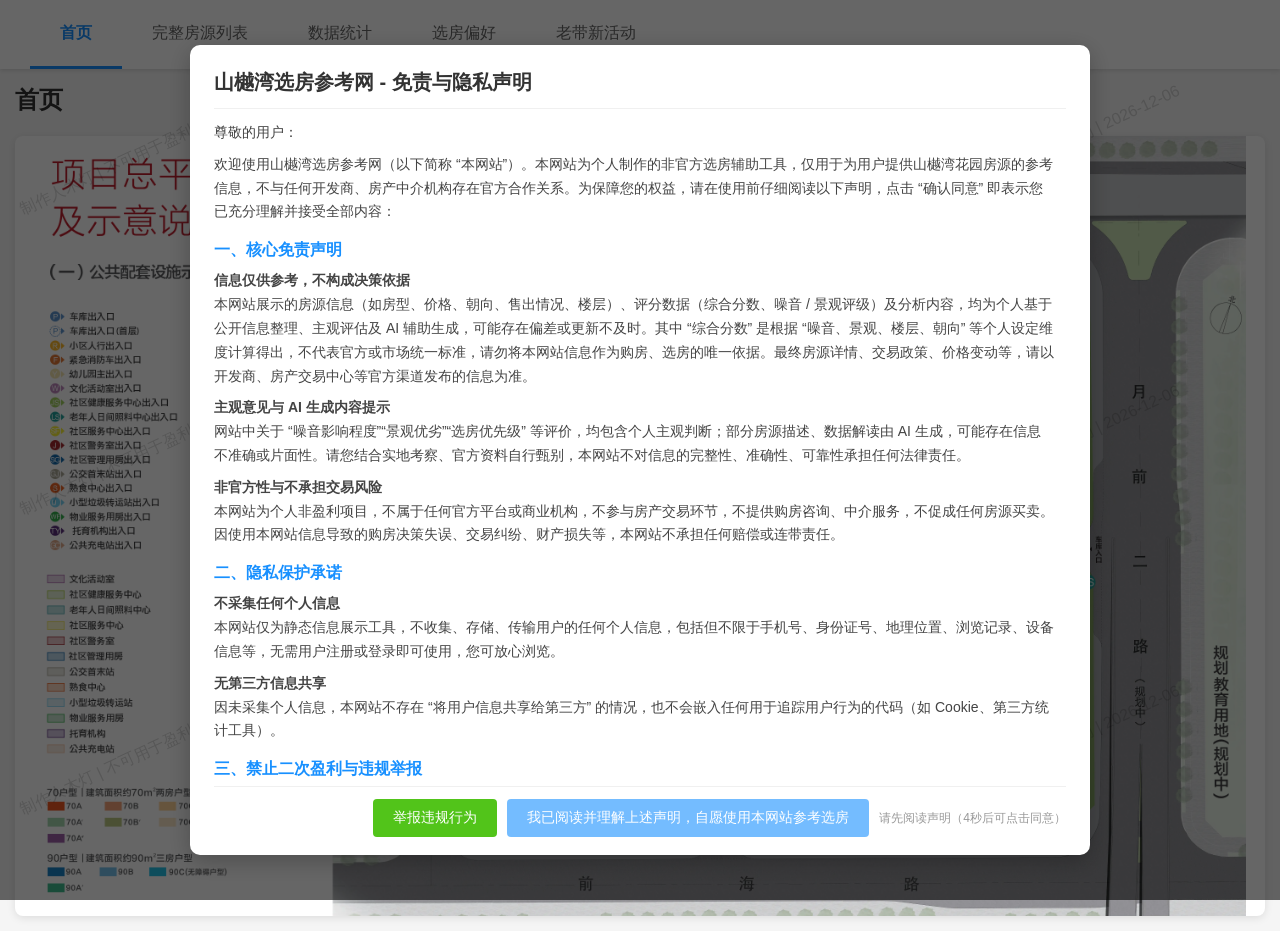
==== commit abc48a8e: "Deploy latest version: Add watermark, fix score sorting, improve event tracking" ====
--- a/index.html
+++ b/index.html
@@ -7,17 +7,22 @@
     <link rel="stylesheet" href="styles.css">
 </head>
 <body>
+    <!-- 防盗水印 -->
+    <div id="watermark-container" class="watermark-container"></div>
+    
     <!-- Tab导航 -->
     <nav class="tab-nav">
-        <button class="tab-btn active" data-page="home">俯视图</button>
-        <button class="tab-btn" data-page="price">价格页</button>
-        <button class="tab-btn" data-page="expectation">期望值</button>
+        <button class="tab-btn active" data-page="home">首页</button>
+        <button class="tab-btn" data-page="price">完整房源列表</button>
+        <button class="tab-btn" data-page="statistics">数据统计</button>
+        <button class="tab-btn" data-page="expectation">选房偏好</button>
+        <button class="tab-btn" data-page="referral">老带新活动</button>
     </nav>
 
     <!-- 首页 -->
     <div id="home-page" class="page active">
         <div class="page-header">
-            <h1>小区俯视图</h1>
+            <h1>首页</h1>
         </div>
         <div class="map-container">
             <img src="image.png" alt="小区俯视图" id="map-image" class="map-image">
@@ -38,6 +43,7 @@
         <div class="page-header">
             <h1>房源列表</h1>
         </div>
+        
         <div class="filters-container">
             <div class="filter-group">
                 <label>楼栋:</label>
@@ -87,15 +93,46 @@
                 </select>
             </div>
             <div class="filter-group">
-                <label>分数排序:</label>
-                <select id="filter-score-sort" title="请先设置期望值权重">
+                <label>收藏:</label>
+                <div class="toggle-switch-wrapper">
+                    <label class="toggle-switch">
+                        <input type="checkbox" id="filter-favorite-toggle">
+                        <span class="toggle-slider"></span>
+                        <span class="toggle-label" id="filter-favorite-label" style="display: none;">我的收藏</span>
+                    </label>
+                </div>
+                <select id="filter-favorite" style="display: none;">
+                    <option value="">全部</option>
+                    <option value="favorite">我的收藏</option>
+                </select>
+            </div>
+            <div class="filter-group">
+                <label>排序:</label>
+                <select id="filter-sort" title="选择排序方式">
                     <option value="">不排序</option>
-                    <option value="desc">从高到低</option>
-                    <option value="asc">从低到高</option>
+                    <option value="score-desc">综合分数（从高到低）</option>
+                    <option value="score-asc">综合分数（从低到高）</option>
+                    <option value="price-asc">价格（从低到高）</option>
+                    <option value="price-desc">价格（从高到低）</option>
+                    <option value="floor-asc">楼层（从低到高）</option>
+                    <option value="floor-desc">楼层（从高到低）</option>
+                    <option value="area-desc">面积（从大到小）</option>
+                    <option value="area-asc">面积（从小到大）</option>
+                    <option value="building-asc">楼栋（A-Z）</option>
+                    <option value="building-desc">楼栋（Z-A）</option>
                 </select>
             </div>
             <button class="btn-primary" id="btn-search">搜索</button>
             <button class="btn-secondary" id="btn-calculate-score">计算分数</button>
+            <button class="btn-export" id="btn-export">导出Excel</button>
+        </div>
+        
+        <!-- 筛选器快捷预设 -->
+        <div class="filter-presets">
+            <button class="preset-btn" id="preset-unsold">只看未售出</button>
+            <button class="preset-btn" id="preset-three-room">只看三房</button>
+            <button class="preset-btn" id="preset-two-room">只看两房</button>
+            <button class="preset-btn preset-reset" id="preset-reset">重置筛选</button>
         </div>
         <div class="houses-list" id="houses-list">
             <!-- 房源列表将在这里动态加载 -->
@@ -105,10 +142,82 @@
         </div>
     </div>
 
+    <!-- 数据统计页面 -->
+    <div id="statistics-page" class="page">
+        <div class="page-header">
+            <h1>数据统计</h1>
+        </div>
+        
+        <div class="statistics-content" id="statistics-content">
+            <div class="statistics-loading" id="statistics-loading">加载中...</div>
+            <div class="statistics-body" id="statistics-body" style="display: none;">
+                <!-- 基础统计 -->
+                <div class="statistics-section">
+                    <h3>📊 基础统计</h3>
+                    <div class="statistics-grid">
+                        <div class="stat-item">
+                            <div class="stat-label">总房源数</div>
+                            <div class="stat-value" id="stat-total">-</div>
+                        </div>
+                        <div class="stat-item">
+                            <div class="stat-label">已售出</div>
+                            <div class="stat-value" id="stat-sold">-</div>
+                        </div>
+                        <div class="stat-item">
+                            <div class="stat-label">未售出</div>
+                            <div class="stat-value" id="stat-unsold">-</div>
+                        </div>
+                    </div>
+                </div>
+                
+                <!-- 价格分布折线图 -->
+                <div class="statistics-section">
+                    <h3>💰 价格分布</h3>
+                    <div class="price-line-chart-container" id="price-line-chart-container">
+                        <canvas id="price-line-chart" width="800" height="400"></canvas>
+                    </div>
+                </div>
+                
+                <!-- 房型分布 -->
+                <div class="statistics-section">
+                    <h3>🏠 房型分布</h3>
+                    <div class="room-type-stats" id="room-type-stats"></div>
+                </div>
+                
+                <!-- 楼栋剩余房源柱状图 -->
+                <div class="statistics-section">
+                    <h3>🏘️ 各楼栋剩余房源数</h3>
+                    <div class="building-bar-chart-container" id="building-bar-chart-container">
+                        <canvas id="building-bar-chart"></canvas>
+                    </div>
+                </div>
+            </div>
+        </div>
+    </div>
+
     <!-- 期望值页面 -->
+    <!-- 老带新活动页面 -->
+    <div id="referral-page" class="page">
+        <div class="page-header">
+            <h1>老带新活动</h1>
+        </div>
+        <div class="referral-page-content">
+            <div class="referral-content">
+                <div class="referral-text">
+                    <p class="referral-main-text">未现场看过房的业主可以添加我微信参加活动</p>
+                    <p class="referral-subtitle">扫描下方二维码，添加微信好友</p>
+                </div>
+                <div class="referral-qrcode">
+                    <img src="image/weixin.jpg" alt="微信二维码" class="qrcode-image">
+                </div>
+            </div>
+        </div>
+    </div>
+
+    <!-- 选房偏好页面 -->
     <div id="expectation-page" class="page">
         <div class="page-header">
-            <h1>设置期望值权重</h1>
+            <h1>设置选房偏好</h1>
         </div>
         <div class="expectation-container">
             <div class="expectation-item">
@@ -224,6 +333,7 @@
         </div>
     </div>
 
+
     <!-- 新手引导：圆点颜色说明 -->
     <div id="dot-color-guide-overlay" class="guide-overlay" style="display: none;">
         <div class="guide-modal">
@@ -231,7 +341,7 @@
                 <h3>欢迎使用房源选择系统</h3>
             </div>
             <div class="guide-content">
-                <p>俯视图上的圆点颜色代表该房号剩余未售出的房源数量：</p>
+                <p>首页上的圆点颜色代表该房号剩余未售出的房源数量：</p>
                 <div class="guide-color-item">
                     <div class="guide-color-dot" style="background: rgba(255, 77, 79, 0.8);"></div>
                     <span><strong>红色</strong>：剩余 ≤ 10套</span>
@@ -313,6 +423,8 @@
     </div>
 
     <script src="config.js"></script>
+    <!-- SheetJS库用于导出Excel -->
+    <script src="https://cdn.sheetjs.com/xlsx-0.20.1/package/dist/xlsx.full.min.js"></script>
     <script src="app.js"></script>
 </body>
 </html>
--- a/styles.css
+++ b/styles.css
@@ -232,6 +232,609 @@
 }
 
 /* 价格页 - 筛选器 */
+/* 数据统计面板 */
+.statistics-panel {
+    background: linear-gradient(135deg, #ffffff 0%, #f8f9fa 100%);
+    border-radius: 12px;
+    box-shadow: 0 4px 20px rgba(0, 0, 0, 0.08), 0 1px 3px rgba(0, 0, 0, 0.05);
+    margin-bottom: 24px;
+    overflow: hidden;
+    border: 1px solid rgba(24, 144, 255, 0.1);
+    transition: box-shadow 0.3s ease;
+}
+
+.statistics-panel:hover {
+    box-shadow: 0 6px 24px rgba(0, 0, 0, 0.12), 0 2px 6px rgba(0, 0, 0, 0.08);
+}
+
+.statistics-header {
+    padding: 18px 24px;
+    background: linear-gradient(135deg, #1890ff 0%, #096dd9 100%);
+    cursor: pointer;
+    display: flex;
+    justify-content: space-between;
+    align-items: center;
+    user-select: none;
+    transition: all 0.3s ease;
+    position: relative;
+    overflow: hidden;
+}
+
+.statistics-header::before {
+    content: '';
+    position: absolute;
+    top: 0;
+    left: -100%;
+    width: 100%;
+    height: 100%;
+    background: linear-gradient(90deg, transparent, rgba(255, 255, 255, 0.2), transparent);
+    transition: left 0.5s;
+}
+
+.statistics-header:hover::before {
+    left: 100%;
+}
+
+.statistics-header:hover {
+    background: linear-gradient(135deg, #40a9ff 0%, #1890ff 100%);
+}
+
+.statistics-header h2 {
+    font-size: 20px;
+    font-weight: 600;
+    color: #fff;
+    margin: 0;
+    display: flex;
+    align-items: center;
+    gap: 10px;
+}
+
+.statistics-header h2::before {
+    content: '📊';
+    font-size: 24px;
+}
+
+.statistics-toggle-icon {
+    font-size: 18px;
+    color: #fff;
+    transition: transform 0.3s ease;
+    font-weight: bold;
+}
+
+.statistics-panel.expanded .statistics-toggle-icon {
+    transform: rotate(180deg);
+}
+
+.statistics-content {
+    padding: 24px;
+    background: #fff;
+    min-height: calc(100vh - 200px);
+}
+
+/* 数据统计页面样式 */
+#statistics-page {
+    padding: 20px;
+}
+
+#statistics-page .statistics-content {
+    width: 100%;
+    max-width: 100%;
+    margin: 0;
+    background: linear-gradient(135deg, #fafbfc 0%, #ffffff 100%);
+    border-radius: 12px;
+    box-shadow: 0 4px 20px rgba(0, 0, 0, 0.08);
+}
+
+.statistics-loading {
+    text-align: center;
+    padding: 60px 20px;
+    color: #666;
+    font-size: 16px;
+}
+
+.statistics-loading::after {
+    content: '...';
+    animation: loading-dots 1.5s steps(4, end) infinite;
+}
+
+@keyframes loading-dots {
+    0%, 20% { content: '.'; }
+    40% { content: '..'; }
+    60%, 100% { content: '...'; }
+}
+
+.statistics-body {
+    display: none;
+    animation: fadeIn 0.3s ease-in;
+}
+
+@keyframes fadeIn {
+    from { opacity: 0; transform: translateY(-10px); }
+    to { opacity: 1; transform: translateY(0); }
+}
+
+.statistics-section {
+    margin-bottom: 32px;
+    padding: 20px;
+    background: linear-gradient(135deg, #fafbfc 0%, #ffffff 100%);
+    border-radius: 10px;
+    border: 1px solid #e8eef5;
+    transition: all 0.3s ease;
+}
+
+.statistics-section:hover {
+    box-shadow: 0 4px 12px rgba(24, 144, 255, 0.1);
+    border-color: #1890ff;
+    transform: translateY(-2px);
+}
+
+.statistics-section:last-child {
+    margin-bottom: 0;
+}
+
+.statistics-section h3 {
+    font-size: 18px;
+    font-weight: 600;
+    color: #1a1a1a;
+    margin: 0 0 20px 0;
+    padding-bottom: 12px;
+    border-bottom: 3px solid transparent;
+    background: linear-gradient(to right, #1890ff, #40a9ff);
+    -webkit-background-clip: text;
+    -webkit-text-fill-color: transparent;
+    background-clip: text;
+    position: relative;
+    display: flex;
+    align-items: center;
+    gap: 8px;
+}
+
+.statistics-section h3::after {
+    content: '';
+    position: absolute;
+    bottom: 0;
+    left: 0;
+    width: 60px;
+    height: 3px;
+    background: linear-gradient(90deg, #1890ff, #40a9ff);
+    border-radius: 2px;
+}
+
+.statistics-grid {
+    display: grid;
+    grid-template-columns: repeat(auto-fit, minmax(180px, 1fr));
+    gap: 20px;
+}
+
+.stat-item {
+    text-align: center;
+    padding: 24px 20px;
+    background: linear-gradient(135deg, #ffffff 0%, #f0f7ff 100%);
+    border-radius: 12px;
+    border: 2px solid #e6f4ff;
+    transition: all 0.3s ease;
+    position: relative;
+    overflow: hidden;
+}
+
+.stat-item::before {
+    content: '';
+    position: absolute;
+    top: 0;
+    left: 0;
+    right: 0;
+    height: 4px;
+    background: linear-gradient(90deg, #1890ff, #40a9ff, #69c0ff);
+    transform: scaleX(0);
+    transition: transform 0.3s ease;
+}
+
+.stat-item:hover {
+    transform: translateY(-4px);
+    box-shadow: 0 8px 24px rgba(24, 144, 255, 0.15);
+    border-color: #1890ff;
+}
+
+.stat-item:hover::before {
+    transform: scaleX(1);
+}
+
+.stat-label {
+    font-size: 14px;
+    color: #666;
+    margin-bottom: 12px;
+    font-weight: 500;
+    text-transform: uppercase;
+    letter-spacing: 0.5px;
+}
+
+.stat-value {
+    font-size: 32px;
+    font-weight: 700;
+    background: linear-gradient(135deg, #1890ff 0%, #096dd9 100%);
+    -webkit-background-clip: text;
+    -webkit-text-fill-color: transparent;
+    background-clip: text;
+    line-height: 1.2;
+}
+
+/* 价格分布图表 */
+/* 价格分布折线图容器 */
+.price-line-chart-container {
+    margin-top: 24px;
+    padding: 30px;
+    background: linear-gradient(135deg, #ffffff 0%, #f8faff 100%);
+    border-radius: 16px;
+    box-shadow: 0 4px 20px rgba(0, 0, 0, 0.08);
+    border: 1px solid rgba(24, 144, 255, 0.1);
+    width: 100%;
+    transition: all 0.3s ease;
+}
+
+.price-line-chart-container:hover {
+    box-shadow: 0 6px 24px rgba(24, 144, 255, 0.12);
+    transform: translateY(-2px);
+}
+
+#price-line-chart {
+    display: block;
+    width: 100%;
+    height: auto;
+    border-radius: 8px;
+}
+
+/* 楼栋柱状图容器 */
+.building-bar-chart-container {
+    margin-top: 24px;
+    padding: 30px;
+    background: linear-gradient(135deg, #ffffff 0%, #f8faff 100%);
+    border-radius: 16px;
+    box-shadow: 0 4px 20px rgba(0, 0, 0, 0.08);
+    border: 1px solid rgba(24, 144, 255, 0.1);
+    width: 100%;
+    transition: all 0.3s ease;
+}
+
+.building-bar-chart-container:hover {
+    box-shadow: 0 6px 24px rgba(24, 144, 255, 0.12);
+    transform: translateY(-2px);
+}
+
+#building-bar-chart {
+    display: block;
+    width: 100%;
+    height: auto;
+    border-radius: 8px;
+}
+
+/* 响应式设计 */
+@media (max-width: 768px) {
+    .price-line-chart-container,
+    .building-bar-chart-container {
+        padding: 20px 15px;
+        margin-top: 16px;
+    }
+    
+    #price-line-chart,
+    #building-bar-chart {
+        width: 100%;
+        height: auto;
+    }
+}
+
+.price-chart-container {
+    margin-top: 20px;
+}
+
+.price-bar {
+    display: flex;
+    align-items: center;
+    margin-bottom: 16px;
+    gap: 12px;
+}
+
+.price-bar-label {
+    width: 130px;
+    font-size: 14px;
+    font-weight: 500;
+    color: #333;
+    flex-shrink: 0;
+    text-align: right;
+}
+
+.price-bar-chart {
+    flex: 1;
+    height: 36px;
+    background: linear-gradient(135deg, #f5f7fa 0%, #e8ecf0 100%);
+    border-radius: 8px;
+    position: relative;
+    overflow: hidden;
+    box-shadow: inset 0 2px 4px rgba(0, 0, 0, 0.06);
+}
+
+.price-bar-fill {
+    height: 100%;
+    background: linear-gradient(90deg, #1890ff 0%, #40a9ff 50%, #69c0ff 100%);
+    border-radius: 8px;
+    transition: width 0.8s cubic-bezier(0.4, 0, 0.2, 1);
+    display: flex;
+    align-items: center;
+    justify-content: flex-end;
+    padding-right: 12px;
+    color: #fff;
+    font-size: 13px;
+    font-weight: 600;
+    box-shadow: 0 2px 8px rgba(24, 144, 255, 0.3);
+    position: relative;
+    overflow: hidden;
+}
+
+.price-bar-fill::before {
+    content: '';
+    position: absolute;
+    top: 0;
+    left: -100%;
+    width: 100%;
+    height: 100%;
+    background: linear-gradient(90deg, transparent, rgba(255, 255, 255, 0.3), transparent);
+    animation: shimmer 2s infinite;
+}
+
+@keyframes shimmer {
+    0% { left: -100%; }
+    100% { left: 100%; }
+}
+
+.price-bar-value {
+    width: 70px;
+    text-align: right;
+    font-size: 15px;
+    font-weight: 600;
+    color: #1a1a1a;
+    flex-shrink: 0;
+}
+
+/* 房型分布 */
+.room-type-stats {
+    display: grid;
+    grid-template-columns: repeat(auto-fill, minmax(220px, 1fr));
+    gap: 16px;
+}
+
+.room-type-item {
+    padding: 18px;
+    background: linear-gradient(135deg, #ffffff 0%, #f8faff 100%);
+    border-radius: 10px;
+    border-left: 4px solid #1890ff;
+    transition: all 0.3s ease;
+    box-shadow: 0 2px 8px rgba(0, 0, 0, 0.04);
+}
+
+.room-type-item:hover {
+    transform: translateX(4px);
+    box-shadow: 0 4px 16px rgba(24, 144, 255, 0.15);
+    border-left-width: 6px;
+}
+
+.room-type-item-header {
+    display: flex;
+    justify-content: space-between;
+    align-items: center;
+    margin-bottom: 8px;
+}
+
+.room-type-name {
+    font-weight: 600;
+    font-size: 15px;
+    color: #1a1a1a;
+}
+
+.room-type-count {
+    color: #1890ff;
+    font-weight: 700;
+    font-size: 18px;
+    background: linear-gradient(135deg, #1890ff, #40a9ff);
+    -webkit-background-clip: text;
+    -webkit-text-fill-color: transparent;
+    background-clip: text;
+}
+
+.room-type-percent {
+    font-size: 13px;
+    color: #8c8c8c;
+    font-weight: 500;
+    padding-top: 4px;
+    border-top: 1px solid #e8e8e8;
+}
+
+/* 楼层分布 */
+.floor-stats {
+    display: grid;
+    grid-template-columns: repeat(auto-fill, minmax(110px, 1fr));
+    gap: 12px;
+}
+
+.floor-item {
+    padding: 16px 12px;
+    background: linear-gradient(135deg, #ffffff 0%, #f0f7ff 100%);
+    border-radius: 10px;
+    text-align: center;
+    border: 2px solid #e6f4ff;
+    transition: all 0.3s ease;
+    position: relative;
+    overflow: hidden;
+}
+
+.floor-item::after {
+    content: '';
+    position: absolute;
+    top: 0;
+    left: 0;
+    right: 0;
+    bottom: 0;
+    background: radial-gradient(circle at center, rgba(24, 144, 255, 0.1), transparent);
+    opacity: 0;
+    transition: opacity 0.3s ease;
+}
+
+.floor-item:hover {
+    transform: translateY(-3px) scale(1.02);
+    box-shadow: 0 6px 20px rgba(24, 144, 255, 0.2);
+    border-color: #1890ff;
+}
+
+.floor-item:hover::after {
+    opacity: 1;
+}
+
+.floor-item-label {
+    font-size: 13px;
+    color: #666;
+    margin-bottom: 8px;
+    font-weight: 500;
+}
+
+.floor-item-value {
+    font-size: 22px;
+    font-weight: 700;
+    background: linear-gradient(135deg, #1890ff, #40a9ff);
+    -webkit-background-clip: text;
+    -webkit-text-fill-color: transparent;
+    background-clip: text;
+    line-height: 1.2;
+}
+
+/* 楼栋统计 */
+.building-stats {
+    display: grid;
+    grid-template-columns: repeat(auto-fill, minmax(160px, 1fr));
+    gap: 16px;
+}
+
+.building-item {
+    padding: 20px;
+    background: linear-gradient(135deg, #ffffff 0%, #f8faff 100%);
+    border-radius: 12px;
+    text-align: center;
+    border: 2px solid #e6f4ff;
+    transition: all 0.3s ease;
+    position: relative;
+    overflow: hidden;
+}
+
+.building-item::before {
+    content: '🏢';
+    position: absolute;
+    top: 8px;
+    right: 8px;
+    font-size: 24px;
+    opacity: 0.1;
+}
+
+.building-item:hover {
+    transform: translateY(-4px);
+    box-shadow: 0 8px 24px rgba(24, 144, 255, 0.15);
+    border-color: #1890ff;
+    background: linear-gradient(135deg, #f0f7ff 0%, #ffffff 100%);
+}
+
+.building-item-name {
+    font-weight: 600;
+    font-size: 15px;
+    color: #1a1a1a;
+    margin-bottom: 10px;
+    text-transform: uppercase;
+    letter-spacing: 0.5px;
+}
+
+.building-item-count {
+    font-size: 28px;
+    font-weight: 700;
+    background: linear-gradient(135deg, #1890ff, #096dd9);
+    -webkit-background-clip: text;
+    -webkit-text-fill-color: transparent;
+    background-clip: text;
+    line-height: 1.2;
+}
+
+/* 楼栋对比分析 */
+.building-comparison {
+    overflow-x: auto;
+    border-radius: 10px;
+    box-shadow: 0 2px 8px rgba(0, 0, 0, 0.04);
+}
+
+.building-comparison-table {
+    width: 100%;
+    border-collapse: separate;
+    border-spacing: 0;
+    min-width: 800px;
+    background: #fff;
+    border-radius: 10px;
+    overflow: hidden;
+}
+
+.building-comparison-table th,
+.building-comparison-table td {
+    padding: 16px;
+    text-align: left;
+    border-bottom: 1px solid #e8eef5;
+}
+
+.building-comparison-table th {
+    background: linear-gradient(135deg, #1890ff 0%, #096dd9 100%);
+    font-weight: 600;
+    color: #fff;
+    position: sticky;
+    top: 0;
+    z-index: 10;
+    text-transform: uppercase;
+    font-size: 13px;
+    letter-spacing: 0.5px;
+    box-shadow: 0 2px 4px rgba(0, 0, 0, 0.1);
+}
+
+.building-comparison-table th:first-child {
+    position: sticky;
+    left: 0;
+    z-index: 11;
+    background: linear-gradient(135deg, #1890ff 0%, #096dd9 100%);
+}
+
+.building-comparison-table td {
+    background: #fff;
+    color: #333;
+    font-size: 14px;
+    transition: all 0.2s ease;
+}
+
+.building-comparison-table td:first-child {
+    position: sticky;
+    left: 0;
+    background: #fff;
+    z-index: 1;
+    font-weight: 600;
+    color: #1a1a1a;
+}
+
+.building-comparison-table tbody tr {
+    transition: all 0.2s ease;
+}
+
+.building-comparison-table tbody tr:hover {
+    background: linear-gradient(135deg, #f0f7ff 0%, #e6f4ff 100%);
+    transform: scale(1.01);
+    box-shadow: 0 2px 8px rgba(24, 144, 255, 0.1);
+}
+
+.building-comparison-table tbody tr:hover td:first-child {
+    background: linear-gradient(135deg, #f0f7ff 0%, #e6f4ff 100%);
+}
+
+.building-comparison-table tbody tr:last-child td {
+    border-bottom: none;
+}
+
 .filters-container {
     background: #fff;
     padding: 20px;
@@ -368,6 +971,71 @@
     font-size: 14px;
 }
 
+/* 开关样式 */
+.toggle-switch-wrapper {
+    display: flex;
+    align-items: center;
+    gap: 10px;
+}
+
+.toggle-switch {
+    position: relative;
+    display: inline-block;
+    width: 50px;
+    height: 26px;
+    cursor: pointer;
+}
+
+.toggle-switch input {
+    opacity: 0;
+    width: 0;
+    height: 0;
+}
+
+.toggle-slider {
+    position: absolute;
+    cursor: pointer;
+    top: 0;
+    left: 0;
+    right: 0;
+    bottom: 0;
+    background-color: #ccc;
+    transition: 0.3s;
+    border-radius: 26px;
+}
+
+.toggle-slider:before {
+    position: absolute;
+    content: "";
+    height: 20px;
+    width: 20px;
+    left: 3px;
+    bottom: 3px;
+    background-color: white;
+    transition: 0.3s;
+    border-radius: 50%;
+}
+
+.toggle-switch input:checked + .toggle-slider {
+    background-color: #1890ff;
+}
+
+.toggle-switch input:checked + .toggle-slider:before {
+    transform: translateX(24px);
+}
+
+.toggle-switch:hover .toggle-slider {
+    box-shadow: 0 0 4px rgba(24, 144, 255, 0.5);
+}
+
+.toggle-label {
+    font-size: 14px;
+    color: #333;
+    user-select: none;
+    min-width: 60px;
+    display: inline-block;
+}
+
 /* 分数筛选器置灰样式 */
 .filter-group select.disabled,
 .filter-group select:disabled {
@@ -385,9 +1053,89 @@
     width: 100px;
 }
 
+/* 筛选器快捷预设 */
+.filter-presets {
+    display: flex;
+    gap: 16px;
+    margin-top: 20px;
+    margin-bottom: 10px;
+    flex-wrap: wrap;
+    padding: 20px;
+    background: linear-gradient(135deg, #f8f9fa 0%, #ffffff 100%);
+    border-radius: 12px;
+    border: 1px solid #e8eef5;
+    box-shadow: 0 2px 8px rgba(0, 0, 0, 0.04);
+}
+
+.preset-btn {
+    padding: 12px 24px;
+    border: 2px solid #e8eef5;
+    background: linear-gradient(135deg, #ffffff 0%, #fafbfc 100%);
+    color: #333;
+    border-radius: 8px;
+    cursor: pointer;
+    font-size: 14px;
+    font-weight: 500;
+    transition: all 0.3s cubic-bezier(0.4, 0, 0.2, 1);
+    position: relative;
+    overflow: hidden;
+    box-shadow: 0 2px 4px rgba(0, 0, 0, 0.05);
+    min-width: 120px;
+    text-align: center;
+    display: inline-flex;
+    align-items: center;
+    justify-content: center;
+}
+
+.preset-btn::before {
+    content: '';
+    position: absolute;
+    top: 0;
+    left: -100%;
+    width: 100%;
+    height: 100%;
+    background: linear-gradient(90deg, transparent, rgba(255, 255, 255, 0.4), transparent);
+    transition: left 0.5s;
+}
+
+.preset-btn:hover::before {
+    left: 100%;
+}
+
+.preset-btn:hover {
+    border-color: #1890ff;
+    color: #1890ff;
+    background: linear-gradient(135deg, #f0f8ff 0%, #e6f4ff 100%);
+    transform: translateY(-2px);
+    box-shadow: 0 4px 12px rgba(24, 144, 255, 0.2);
+}
+
+.preset-btn:active {
+    transform: translateY(0);
+    box-shadow: 0 2px 6px rgba(24, 144, 255, 0.15);
+}
+
+.preset-btn.preset-reset {
+    border-color: #ffccc7;
+    color: #ff4d4f;
+    background: linear-gradient(135deg, #fff1f0 0%, #ffffff 100%);
+}
+
+.preset-btn.preset-reset::before {
+    background: linear-gradient(90deg, transparent, rgba(255, 77, 79, 0.1), transparent);
+}
+
+.preset-btn.preset-reset:hover {
+    border-color: #ff7875;
+    color: #ff4d4f;
+    background: linear-gradient(135deg, #ffe7e5 0%, #fff1f0 100%);
+    box-shadow: 0 4px 12px rgba(255, 77, 79, 0.2);
+}
+
 /* 按钮 */
 .btn-primary,
-.btn-secondary {
+.btn-secondary,
+.btn-export {
     padding: 10px 20px;
     border: none;
     border-radius: 4px;
@@ -398,6 +1146,11 @@
 
 .btn-primary {
     background-color: #1890ff;
+    color: #fff;
+}
+
+.btn-export {
+    background-color: #52c41a;
     color: #fff;
 }
 
@@ -444,20 +1197,87 @@
     color: #1890ff;
 }
 
+/* 八期需求：收藏功能样式 */
+.house-card-header {
+    display: flex;
+    justify-content: space-between;
+    align-items: center;
+    margin-bottom: 12px;
+}
+
+.house-card-actions {
+    display: flex;
+    gap: 12px;
+    align-items: center;
+    flex-shrink: 0;
+}
+
+.btn-favorite {
+    background: transparent;
+    border: none;
+    cursor: pointer;
+    font-size: 20px;
+    padding: 4px 8px;
+    transition: transform 0.2s;
+    flex-shrink: 0;
+    min-width: 36px;
+    text-align: center;
+    line-height: 1;
+    display: inline-flex;
+    align-items: center;
+    justify-content: center;
+}
+
+.btn-favorite:hover {
+    transform: scale(1.2);
+}
+
+.btn-favorite.favorite-active {
+    animation: favoritePulse 0.3s;
+}
+
+@keyframes favoritePulse {
+    0%, 100% { transform: scale(1); }
+    50% { transform: scale(1.3); }
+}
+
+.house-card-favorite {
+    border: 2px solid #ff4d4f;
+    background: linear-gradient(to right, #fff 0%, #fffef0 100%);
+}
+
+.modal-house-card.house-card-favorite {
+    border: 2px solid #ff4d4f;
+    background: linear-gradient(to right, #fff 0%, #fffef0 100%);
+}
+
 /* 三期需求：参考房型按钮 */
 .btn-reference {
-    position: absolute;
-    top: 15px;
-    right: 15px;
-    padding: 6px 12px;
+    padding: 6px 14px;
     background: #1890ff;
     color: white;
     border: none;
     border-radius: 4px;
     cursor: pointer;
-    font-size: 12px;
+    font-size: 13px;
+    transition: background 0.3s;
+    flex-shrink: 0;
+    white-space: nowrap;
+    display: inline-block;
+    line-height: 1.5;
+}
+
+/* 弹窗中的参考房型按钮使用绝对定位 */
+.modal-house-card .btn-reference {
+    position: absolute;
+    top: 10px;
+    right: 10px;
     z-index: 10;
-    transition: background 0.3s;
+}
+
+/* 房源列表中的参考房型按钮不使用绝对定位 */
+.house-card-actions .btn-reference {
+    position: static;
 }
 
 .btn-reference:hover {
@@ -759,6 +1579,100 @@
     color: #333;
 }
 
+/* 老带新活动页面样式 */
+.referral-page-content {
+    max-width: 800px;
+    margin: 0 auto;
+    padding: 40px 20px;
+    min-height: calc(100vh - 200px);
+    display: flex;
+    align-items: center;
+    justify-content: center;
+}
+
+.referral-content {
+    display: flex;
+    flex-direction: column;
+    align-items: center;
+    gap: 40px;
+    width: 100%;
+    padding: 40px;
+    background: linear-gradient(135deg, #ffffff 0%, #f8faff 100%);
+    border-radius: 16px;
+    box-shadow: 0 4px 20px rgba(0, 0, 0, 0.08);
+    border: 1px solid rgba(24, 144, 255, 0.1);
+}
+
+.referral-text {
+    display: flex;
+    flex-direction: column;
+    gap: 16px;
+    text-align: center;
+}
+
+.referral-main-text {
+    font-size: 24px;
+    font-weight: 600;
+    color: #333;
+    margin: 0;
+}
+
+.referral-subtitle {
+    font-size: 18px;
+    color: #666;
+    margin: 0;
+}
+
+.referral-qrcode {
+    display: flex;
+    justify-content: center;
+    align-items: center;
+    padding: 30px;
+    background: #f8f9fa;
+    border-radius: 16px;
+    box-shadow: 0 2px 12px rgba(0, 0, 0, 0.1);
+    transition: all 0.3s ease;
+}
+
+.referral-qrcode:hover {
+    box-shadow: 0 4px 16px rgba(24, 144, 255, 0.2);
+    transform: translateY(-2px);
+}
+
+.qrcode-image {
+    max-width: 350px;
+    max-height: 350px;
+    width: 100%;
+    height: auto;
+    border-radius: 12px;
+    display: block;
+}
+
+/* 手机端适配 */
+@media (max-width: 768px) {
+    .referral-page-content {
+        padding: 20px 15px;
+    }
+    
+    .referral-content {
+        padding: 30px 20px;
+        gap: 30px;
+    }
+    
+    .referral-main-text {
+        font-size: 20px;
+    }
+    
+    .referral-subtitle {
+        font-size: 16px;
+    }
+    
+    .qrcode-image {
+        max-width: 280px;
+        max-height: 280px;
+    }
+}
+
 .modal-filter-controls {
     margin: 15px 0;
     padding: 10px 0;
@@ -793,7 +1707,8 @@
     margin-top: 20px;
     max-height: calc(80vh - 150px); /* 减去标题、开关和padding的高度 */
     overflow-y: auto;
-    padding-right: 5px; /* 为滚动条留出空间 */
+    overflow-x: hidden; /* 防止横向滚动 */
+    padding: 4px 5px 0 0; /* 顶部留出空间，防止hover时上边线被遮挡 */
 }
 
 .modal-house-card {
@@ -802,14 +1717,16 @@
     padding: 20px;
     box-shadow: 0 2px 8px rgba(0,0,0,0.1);
     transition: transform 0.3s, box-shadow 0.3s;
-    overflow: hidden;
+    overflow: visible; /* 改为visible，确保hover时边框不被裁剪 */
     word-wrap: break-word;
     position: relative;
+    z-index: 1; /* 添加z-index，确保hover时在其他元素之上 */
 }
 
 .modal-house-card:hover {
     transform: translateY(-4px);
     box-shadow: 0 4px 12px rgba(0,0,0,0.15);
+    z-index: 2; /* hover时提升层级 */
 }
 
 .modal-house-card h4 {
@@ -858,9 +1775,15 @@
     padding-right: 0; /* 移除右侧padding */
     word-wrap: break-word;
     overflow-wrap: break-word;
-    white-space: nowrap; /* 防止换行 */
-    overflow: hidden;
-    text-overflow: ellipsis; /* 超出部分显示省略号 */
+    white-space: normal; /* 允许换行，完整显示内容 */
+    overflow: visible; /* 允许内容溢出，完整显示 */
+}
+
+/* 景观字段特殊处理：完整显示，不截断 */
+.modal-house-card .house-info-item:has(.house-info-label:contains("景观")) .house-info-value {
+    white-space: normal;
+    overflow: visible;
+    text-overflow: clip;
 }
 
 /* 横屏适配 */
@@ -1286,6 +2209,52 @@
         padding: 8px 12px;
         font-size: 12px;
     }
+}
+
+/* 防盗水印 */
+/* 防盗水印 */
+.watermark-container {
+    position: fixed;
+    top: 0;
+    left: 0;
+    width: 100%;
+    height: 100%;
+    pointer-events: none; /* 不阻挡交互元素 */
+    z-index: 9999; /* 确保在最上层，但不遮挡交互元素（modal等通常是10000+） */
+    overflow: hidden;
+    user-select: none; /* 禁止选中 */
+    -webkit-user-select: none;
+    -moz-user-select: none;
+    -ms-user-select: none;
+    display: grid;
+    grid-template-columns: repeat(auto-fill, 300px);
+    grid-template-rows: repeat(auto-fill, 300px);
+    gap: 0;
+}
+
+.watermark-item {
+    position: relative;
+    width: 300px;
+    height: 300px;
+    display: flex;
+    align-items: center;
+    justify-content: center;
+    color: rgba(0, 0, 0, 0.15); /* 透明度，不刺眼但清晰可见 */
+    font-size: 16px;
+    font-weight: 500;
+    white-space: nowrap;
+    transform: rotate(-25deg); /* 旋转角度 */
+    transform-origin: center;
+    pointer-events: none; /* 不阻挡交互 */
+    user-select: none; /* 禁止选中 */
+    -webkit-user-select: none;
+    -moz-user-select: none;
+    -ms-user-select: none;
+    /* 禁止右键菜单（通过CSS无法完全禁止，但可以配合JS） */
+    -webkit-touch-callout: none;
+    -webkit-tap-highlight-color: transparent;
+    padding: 20px;
+    box-sizing: border-box;
 }
 
 /* 新手引导：圆点颜色说明 */
